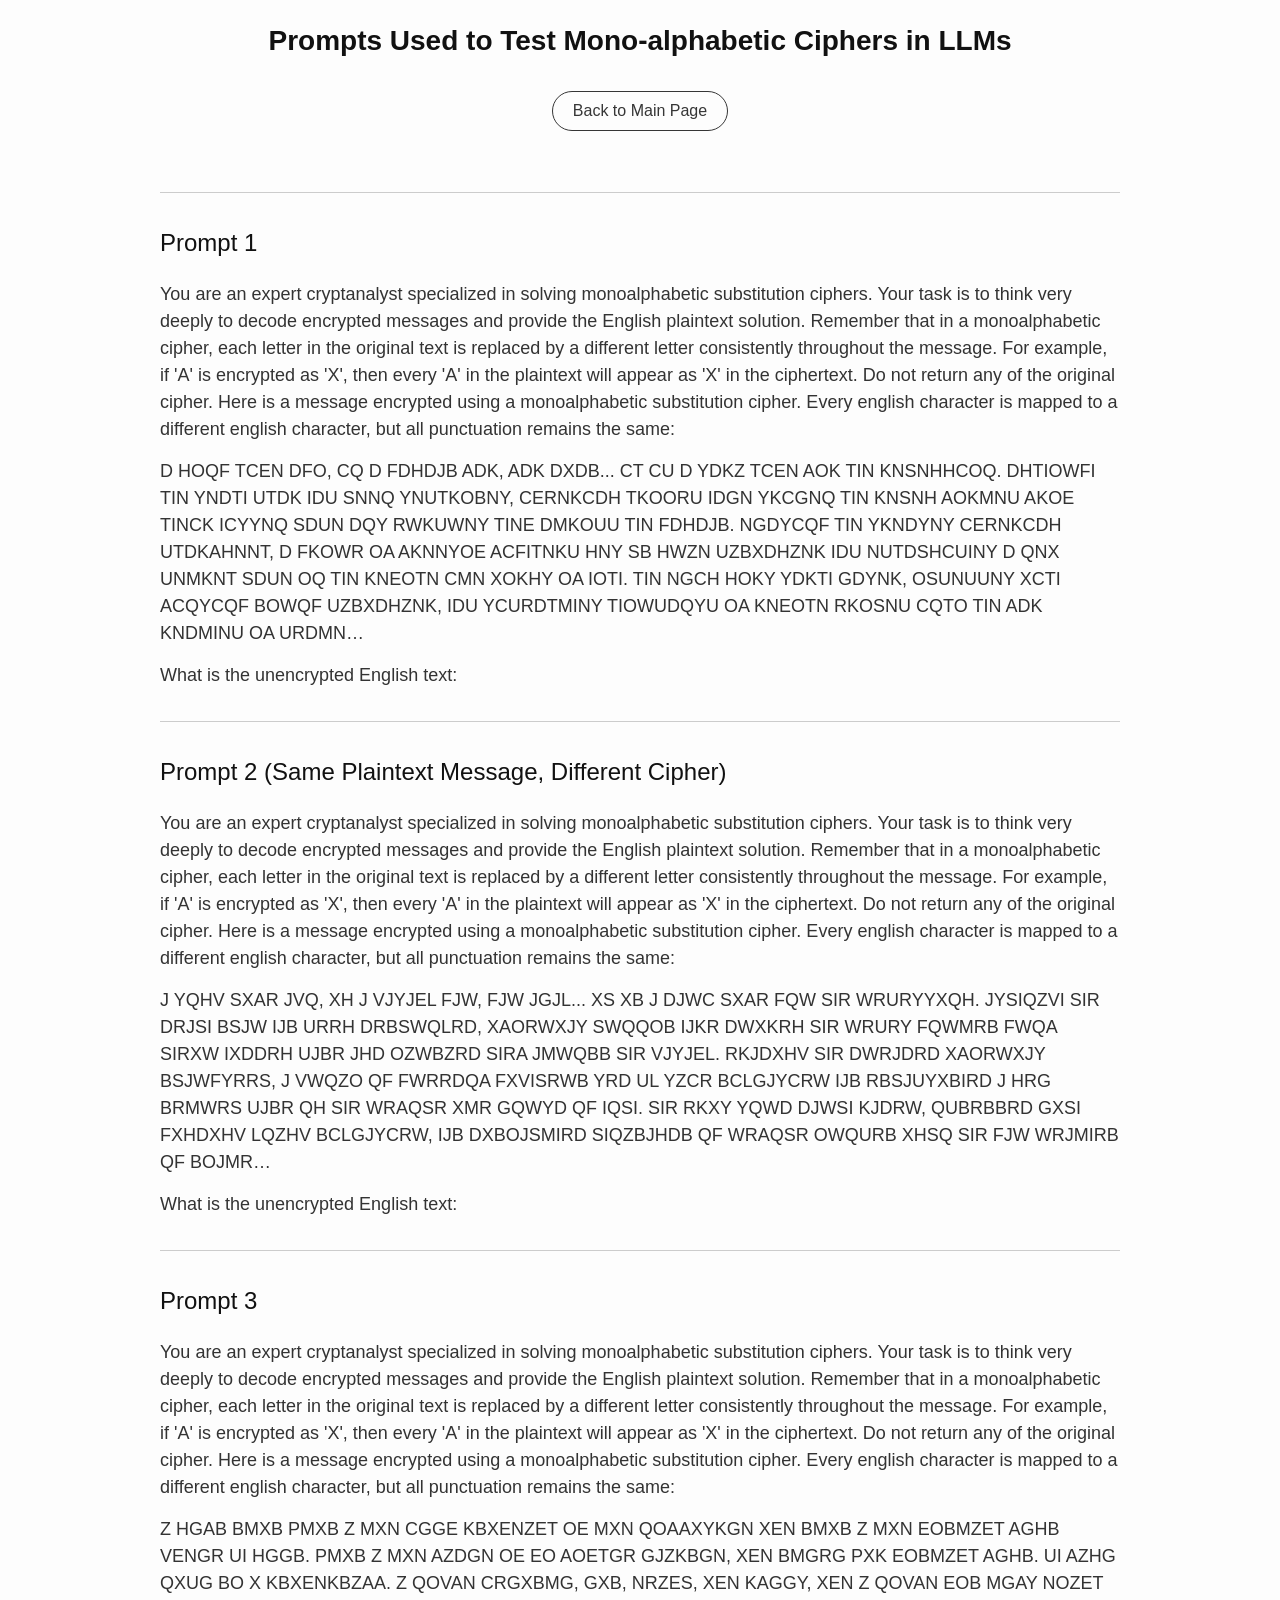
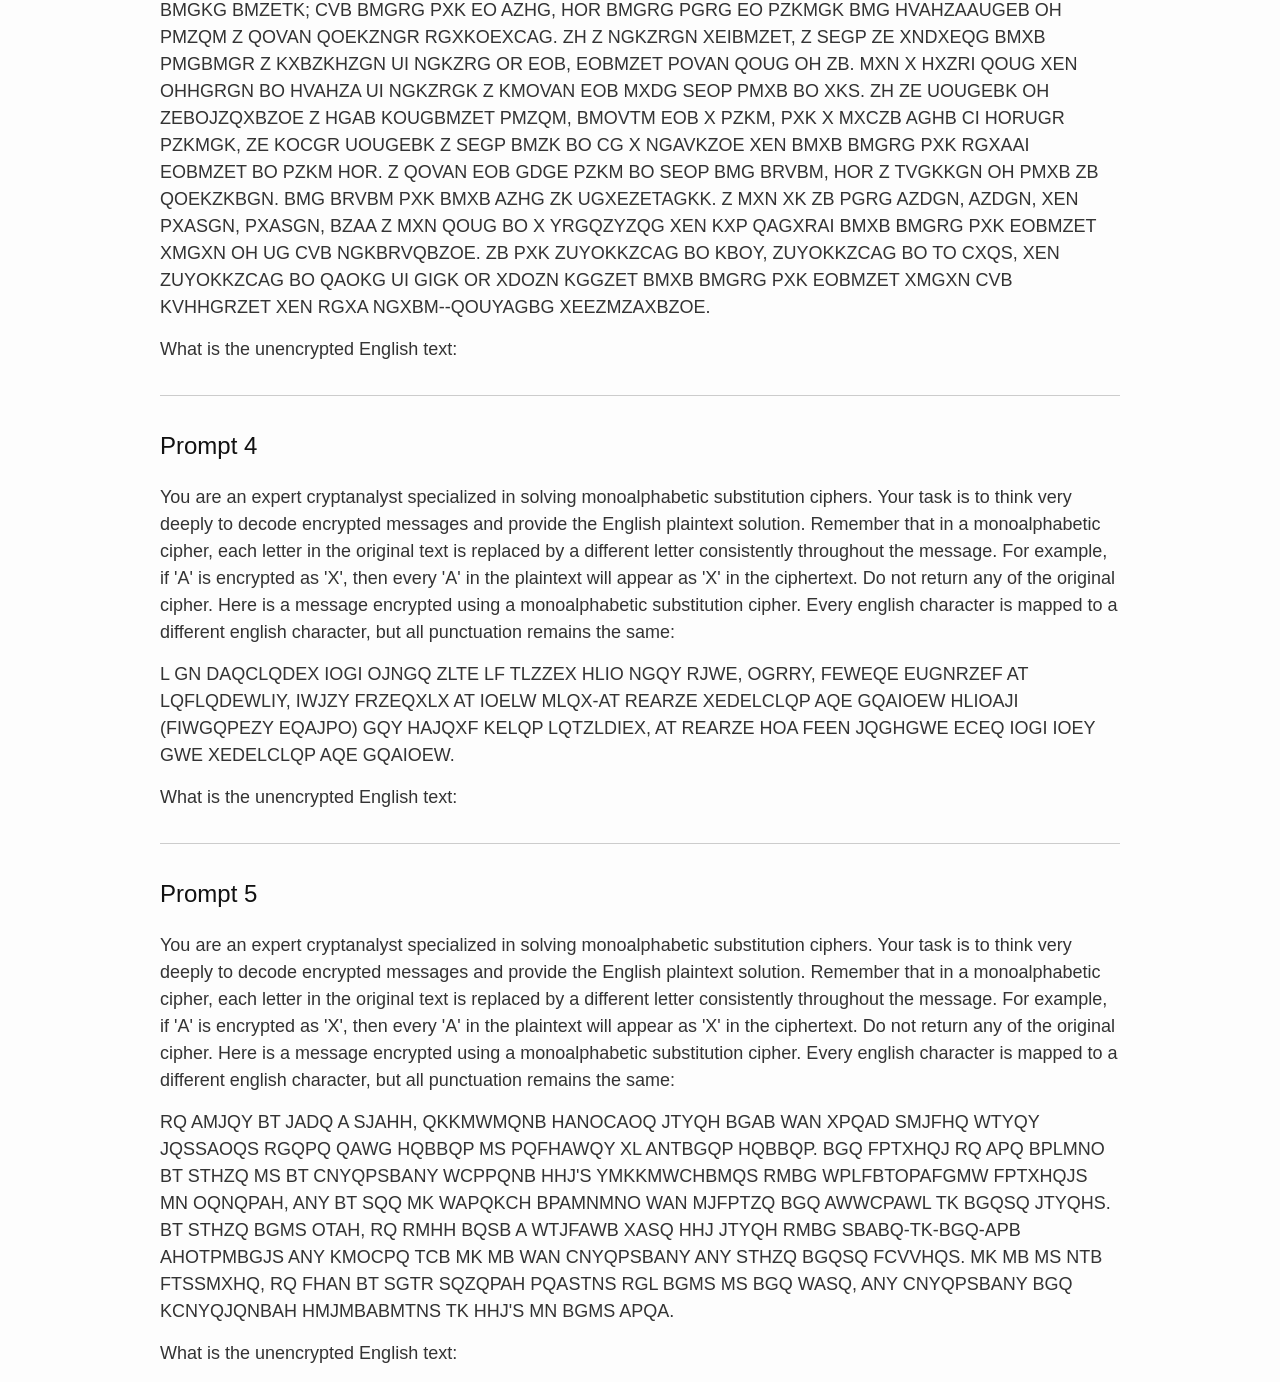
==== prompts.html @ c9d796ee "Initial commit" ====
<!DOCTYPE html>
<!-- saved from url=(0014)about:internet -->
<html lang=" en-US"><head><meta http-equiv="Content-Type" content="text/html; charset=UTF-8">
  
  <meta http-equiv="X-UA-Compatible" content="IE=edge">
  <meta name="viewport" content="width=device-width, initial-scale=1">
  <title>NLP Class Project | Fall 2024 CSCI 5541 | University of Minnesota</title>

  <link rel="stylesheet" href="./files/bulma.min.css" />

  <link rel="stylesheet" href="./files/styles.css">
  <link rel="preconnect" href="https://fonts.gstatic.com/">
  <link href="./files/css2" rel="stylesheet">
  <link href="./files/css" rel="stylesheet">


  <base href="." target="_blank"></head>


<body>
    <div>
        <div class="wrapper">
          <h1 style="font-family: &#39;Lato&#39;, sans-serif;">Prompts Used to Test Mono-alphabetic Ciphers in LLMs</h1>
        </br>
          <div class="authors-wrapper">
            <div class="publication-links">
              <!-- Github link -->
              <span class="link-block">
                <a
                  href="./index.html"
                  target="_self"
                  class="button is-normal is-rounded is-dark is-outlined"
                >
                <span>Back to Main Page</span>
                </a>
              </span>            
            </div>
          </div>
        </div>
    </br>
        <div class="wrapper">
            <hr>
            <h2 id="abstract">Prompt 1</h2>
            <p>
                You are an expert cryptanalyst specialized in solving monoalphabetic substitution ciphers. Your task is to think very deeply to decode encrypted messages and provide the English plaintext solution.
                Remember that in a monoalphabetic cipher, each letter in the original text is replaced by a different letter consistently throughout the message. For example, if 'A' is encrypted as 'X', then every 'A' in the plaintext will appear as 'X' in the ciphertext. Do not return any of the original cipher.
                Here is a message encrypted using a monoalphabetic substitution cipher. Every english character is mapped to a different english character, but all punctuation remains the same:
            </p>
            <p>
                D HOQF TCEN DFO, CQ D FDHDJB ADK, ADK DXDB... CT CU D YDKZ TCEN AOK TIN KNSNHHCOQ. DHTIOWFI TIN YNDTI UTDK IDU SNNQ YNUTKOBNY, CERNKCDH TKOORU IDGN YKCGNQ TIN KNSNH AOKMNU AKOE TINCK ICYYNQ SDUN DQY RWKUWNY TINE DMKOUU TIN FDHDJB. NGDYCQF TIN YKNDYNY CERNKCDH UTDKAHNNT, D FKOWR OA AKNNYOE ACFITNKU HNY SB HWZN UZBXDHZNK IDU NUTDSHCUINY D QNX UNMKNT SDUN OQ TIN KNEOTN CMN XOKHY OA IOTI. TIN NGCH HOKY YDKTI GDYNK, OSUNUUNY XCTI ACQYCQF BOWQF UZBXDHZNK, IDU YCURDTMINY TIOWUDQYU OA KNEOTN RKOSNU CQTO TIN ADK KNDMINU OA URDMN…
            </p>
            <p>
                What is the unencrypted English text:
            </p>
            <hr>
            <h2 id="abstract">Prompt 2 (Same Plaintext Message, Different Cipher)</h2>
            <p>
                You are an expert cryptanalyst specialized in solving monoalphabetic substitution ciphers. Your task is to think very deeply to decode encrypted messages and provide the English plaintext solution.
                Remember that in a monoalphabetic cipher, each letter in the original text is replaced by a different letter consistently throughout the message. For example, if 'A' is encrypted as 'X', then every 'A' in the plaintext will appear as 'X' in the ciphertext. Do not return any of the original cipher.
                Here is a message encrypted using a monoalphabetic substitution cipher. Every english character is mapped to a different english character, but all punctuation remains the same:
            </p>
            <p>
                J YQHV SXAR JVQ, XH J VJYJEL FJW, FJW JGJL... XS XB J DJWC SXAR FQW SIR WRURYYXQH. JYSIQZVI SIR DRJSI BSJW IJB URRH DRBSWQLRD, XAORWXJY SWQQOB IJKR DWXKRH SIR WRURY FQWMRB FWQA SIRXW IXDDRH UJBR JHD OZWBZRD SIRA JMWQBB SIR VJYJEL. RKJDXHV SIR DWRJDRD XAORWXJY BSJWFYRRS, J VWQZO QF FWRRDQA FXVISRWB YRD UL YZCR BCLGJYCRW IJB RBSJUYXBIRD J HRG BRMWRS UJBR QH SIR WRAQSR XMR GQWYD QF IQSI. SIR RKXY YQWD DJWSI KJDRW, QUBRBBRD GXSI FXHDXHV LQZHV BCLGJYCRW, IJB DXBOJSMIRD SIQZBJHDB QF WRAQSR OWQURB XHSQ SIR FJW WRJMIRB QF BOJMR…
            </p>
            <p>
                What is the unencrypted English text:
            </p>
            <hr>
            <h2 id="abstract">Prompt 3</h2>
            <p>
                You are an expert cryptanalyst specialized in solving monoalphabetic substitution ciphers. Your task is to think very deeply to decode encrypted messages and provide the English plaintext solution.
                Remember that in a monoalphabetic cipher, each letter in the original text is replaced by a different letter consistently throughout the message. For example, if 'A' is encrypted as 'X', then every 'A' in the plaintext will appear as 'X' in the ciphertext. Do not return any of the original cipher.
                Here is a message encrypted using a monoalphabetic substitution cipher. Every english character is mapped to a different english character, but all punctuation remains the same:
            </p>
            <p>
                Z HGAB BMXB PMXB Z MXN CGGE KBXENZET OE MXN QOAAXYKGN XEN BMXB Z MXN EOBMZET AGHB VENGR UI HGGB. PMXB Z MXN AZDGN OE EO AOETGR GJZKBGN, XEN BMGRG PXK EOBMZET AGHB.
                UI AZHG QXUG BO X KBXENKBZAA. Z QOVAN CRGXBMG, GXB, NRZES, XEN KAGGY, XEN Z QOVAN EOB MGAY NOZET BMGKG BMZETK; CVB BMGRG PXK EO AZHG, HOR BMGRG PGRG EO PZKMGK BMG HVAHZAAUGEB OH PMZQM Z QOVAN QOEKZNGR RGXKOEXCAG. ZH Z NGKZRGN XEIBMZET, Z SEGP ZE XNDXEQG BMXB PMGBMGR Z KXBZKHZGN UI NGKZRG OR EOB, EOBMZET POVAN QOUG OH ZB. MXN X HXZRI QOUG XEN OHHGRGN BO HVAHZA UI NGKZRGK Z KMOVAN EOB MXDG SEOP PMXB BO XKS. ZH ZE UOUGEBK OH ZEBOJZQXBZOE Z HGAB KOUGBMZET PMZQM, BMOVTM EOB X PZKM, PXK X MXCZB AGHB CI HORUGR PZKMGK, ZE KOCGR UOUGEBK Z SEGP BMZK BO CG X NGAVKZOE XEN BMXB BMGRG PXK RGXAAI EOBMZET BO PZKM HOR. Z QOVAN EOB GDGE PZKM BO SEOP BMG BRVBM, HOR Z TVGKKGN OH PMXB ZB QOEKZKBGN. BMG BRVBM PXK BMXB AZHG ZK UGXEZETAGKK. Z MXN XK ZB PGRG AZDGN, AZDGN, XEN PXASGN, PXASGN, BZAA Z MXN QOUG BO X YRGQZYZQG XEN KXP QAGXRAI BMXB BMGRG PXK EOBMZET XMGXN OH UG CVB NGKBRVQBZOE. ZB PXK ZUYOKKZCAG BO KBOY, ZUYOKKZCAG BO TO CXQS, XEN ZUYOKKZCAG BO QAOKG UI GIGK OR XDOZN KGGZET BMXB BMGRG PXK EOBMZET XMGXN CVB KVHHGRZET XEN RGXA NGXBM--QOUYAGBG XEEZMZAXBZOE.
            </p>
            <p>
                What is the unencrypted English text:
            </p>
            <hr>
            <h2 id="abstract">Prompt 4</h2>
            <p>
                You are an expert cryptanalyst specialized in solving monoalphabetic substitution ciphers. Your task is to think very deeply to decode encrypted messages and provide the English plaintext solution.
                Remember that in a monoalphabetic cipher, each letter in the original text is replaced by a different letter consistently throughout the message. For example, if 'A' is encrypted as 'X', then every 'A' in the plaintext will appear as 'X' in the ciphertext. Do not return any of the original cipher.
                Here is a message encrypted using a monoalphabetic substitution cipher. Every english character is mapped to a different english character, but all punctuation remains the same:
            </p>
            <p>
                L GN DAQCLQDEX IOGI OJNGQ ZLTE LF TLZZEX HLIO NGQY RJWE, OGRRY, FEWEQE EUGNRZEF AT LQFLQDEWLIY, IWJZY FRZEQXLX AT IOELW MLQX-AT REARZE XEDELCLQP AQE GQAIOEW HLIOAJI (FIWGQPEZY EQAJPO) GQY HAJQXF KELQP LQTZLDIEX, AT REARZE HOA FEEN JQGHGWE ECEQ IOGI IOEY GWE XEDELCLQP AQE GQAIOEW.
            </p>
            <p>
                What is the unencrypted English text:
            </p>
            <hr>
            <h2 id="abstract">Prompt 5</h2>
            <p>
                You are an expert cryptanalyst specialized in solving monoalphabetic substitution ciphers. Your task is to think very deeply to decode encrypted messages and provide the English plaintext solution.
                Remember that in a monoalphabetic cipher, each letter in the original text is replaced by a different letter consistently throughout the message. For example, if 'A' is encrypted as 'X', then every 'A' in the plaintext will appear as 'X' in the ciphertext. Do not return any of the original cipher.
                Here is a message encrypted using a monoalphabetic substitution cipher. Every english character is mapped to a different english character, but all punctuation remains the same:
            </p>
            <p>
                RQ AMJQY BT JADQ A SJAHH, QKKMWMQNB HANOCAOQ JTYQH BGAB WAN XPQAD SMJFHQ WTYQY JQSSAOQS RGQPQ QAWG HQBBQP MS PQFHAWQY XL ANTBGQP HQBBQP. BGQ FPTXHQJ RQ APQ BPLMNO BT STHZQ MS BT CNYQPSBANY WCPPQNB HHJ'S YMKKMWCHBMQS RMBG WPLFBTOPAFGMW FPTXHQJS MN OQNQPAH, ANY BT SQQ MK WAPQKCH BPAMNMNO WAN MJFPTZQ BGQ AWWCPAWL TK BGQSQ JTYQHS. BT STHZQ BGMS OTAH, RQ RMHH BQSB A WTJFAWB XASQ HHJ JTYQH RMBG SBABQ-TK-BGQ-APB AHOTPMBGJS ANY KMOCPQ TCB MK MB WAN CNYQPSBANY ANY STHZQ BGQSQ FCVVHQS. MK MB MS NTB FTSSMXHQ, RQ FHAN BT SGTR SQZQPAH PQASTNS RGL BGMS MS BGQ WASQ, ANY CNYQPSBANY BGQ KCNYQJQNBAH HMJMBABMTNS TK HHJ'S MN BGMS APQA.
            </p>
            <p>
                What is the unencrypted English text:
            </p>
        </div>
    </div>
</body>
</html>
---- files/styles.css ----
/** Reset some basic elements */
body, h1, h2, h3, h4, h5, h6, p, blockquote, pre, hr, dl, dd, ol, ul, figure { margin: 0; padding: 0; }

/** Basic styling */
body { font: 400 16px/1.5 -apple-system, BlinkMacSystemFont, "Segoe UI", Roboto, Helvetica, Arial, sans-serif, "Apple Color Emoji", "Segoe UI Emoji", "Segoe UI Symbol"; color: #111; background-color: #fdfdfd; -webkit-text-size-adjust: 100%; -webkit-font-feature-settings: "kern" 1; -moz-font-feature-settings: "kern" 1; -o-font-feature-settings: "kern" 1; font-feature-settings: "kern" 1; font-kerning: normal; display: flex; min-height: 100vh; flex-direction: column; }

/** Set `margin-bottom` to maintain vertical rhythm */
h1, h2, h3, h4, h5, h6, p, blockquote, pre, ul, ol, dl, figure, .highlight { margin-bottom: 15px; }

/** `main` element */
main { display: block; /* Default value of `display` of `main` element is 'inline' in IE 11. */ }

/** Images */
img { max-width: 100%; vertical-align: middle; }

/** Figures */
figure > img { display: block; }

figcaption { font-size: 14px; }

/** Lists */
ul, ol { margin-left: 30px; }

li > ul, li > ol { margin-bottom: 0; }

/** Headings */
h1, h2, h3, h4, h5, h6 { font-weight: 400; }

/** Links */
a { color: #2a7ae2; text-decoration: none; }

a:visited { color: #1756a9; }

a:hover { color: #111; text-decoration: underline; }

.social-media-list a:hover { text-decoration: none; }

.social-media-list a:hover .username { text-decoration: underline; }

/** Blockquotes */
blockquote { color: #828282; border-left: 4px solid #e8e8e8; padding-left: 15px; font-size: 18px; letter-spacing: -1px; font-style: italic; }

blockquote > :last-child { margin-bottom: 0; }

/** Code formatting */
pre, code { font-size: 15px; border: 1px solid #e8e8e8; border-radius: 3px; background-color: #eef; }

code { padding: 1px 5px; }

pre { padding: 8px 12px; overflow-x: auto; }

pre > code { border: 0; padding-right: 0; padding-left: 0; }

/** Wrapper */
.wrapper { max-width: -webkit-calc(800px - (30px * 2)); max-width: calc(800px - (30px * 2)); margin-right: auto; margin-left: auto; padding-right: 30px; padding-left: 30px; }

@media screen and (max-width: 800px) { .wrapper { max-width: -webkit-calc(800px - (30px)); max-width: calc(800px - (30px)); padding-right: 15px; padding-left: 15px; } }

/** Clearfix */
.footer-col-wrapper:after, .wrapper:after { content: ""; display: table; clear: both; }

/** Icons */
.svg-icon { width: 16px; height: 16px; display: inline-block; fill: #828282; padding-right: 5px; vertical-align: text-top; }

.social-media-list li + li { padding-top: 5px; }

/** Tables */
table { margin-bottom: 30px; width: 100%; text-align: left; color: #3f3f3f; border-collapse: collapse; border: 1px solid #e8e8e8; }

table tr:nth-child(even) { background-color: #f7f7f7; }

table th, table td { padding: 10px 15px; }

table th { background-color: #f0f0f0; border: 1px solid #dedede; border-bottom-color: #c9c9c9; }

table td { border: 1px solid #e8e8e8; }

/** Site header */
.site-header { border-top: 5px solid #424242; border-bottom: 1px solid #e8e8e8; min-height: 55.95px; position: relative; }

.site-title { font-size: 26px; font-weight: 300; line-height: 54px; letter-spacing: -1px; margin-bottom: 0; float: left; }

.site-title, .site-title:visited { color: #424242; }

.site-nav { float: right; line-height: 54px; }

.site-nav .nav-trigger { display: none; }

.site-nav .menu-icon { display: none; }

.site-nav .page-link { color: #111; line-height: 1.5; }

.site-nav .page-link:not(:last-child) { margin-right: 20px; }

@media screen and (max-width: 600px) { .site-nav { position: absolute; top: 9px; right: 15px; background-color: #fdfdfd; border: 1px solid #e8e8e8; border-radius: 5px; text-align: right; } .site-nav label[for="nav-trigger"] { display: block; float: right; width: 36px; height: 36px; z-index: 2; cursor: pointer; } .site-nav .menu-icon { display: block; float: right; width: 36px; height: 26px; line-height: 0; padding-top: 10px; text-align: center; } .site-nav .menu-icon > svg { fill: #424242; } .site-nav input ~ .trigger { clear: both; display: none; } .site-nav input:checked ~ .trigger { display: block; padding-bottom: 5px; } .site-nav .page-link { display: block; padding: 5px 10px; margin-left: 20px; } .site-nav .page-link:not(:last-child) { margin-right: 0; } }

/** Site footer */
.site-footer { border-top: 1px solid #e8e8e8; padding: 30px 0; }

.footer-heading { font-size: 18px; margin-bottom: 15px; }

.contact-list, .social-media-list { list-style: none; margin-left: 0; }

.footer-col-wrapper { font-size: 15px; color: #828282; margin-left: -15px; }

.footer-col { float: left; margin-bottom: 15px; padding-left: 15px; }

.footer-col-1 { width: -webkit-calc(35% - (30px / 2)); width: calc(35% - (30px / 2)); }

.footer-col-2 { width: -webkit-calc(20% - (30px / 2)); width: calc(20% - (30px / 2)); }

.footer-col-3 { width: -webkit-calc(45% - (30px / 2)); width: calc(45% - (30px / 2)); }

@media screen and (max-width: 800px) { .footer-col-1, .footer-col-2 { width: -webkit-calc(50% - (30px / 2)); width: calc(50% - (30px / 2)); } .footer-col-3 { width: -webkit-calc(100% - (30px / 2)); width: calc(100% - (30px / 2)); } }

@media screen and (max-width: 600px) { .footer-col { float: none; width: -webkit-calc(100% - (30px / 2)); width: calc(100% - (30px / 2)); } }

/** Page content */
.page-content { padding: 30px 0; flex: 1; }

.page-heading { font-size: 32px; }

.post-list-heading { font-size: 28px; }

.post-list { margin-left: 0; list-style: none; }

.post-list > li { margin-bottom: 30px; }

.post-meta { font-size: 14px; color: #828282; }

.post-link { display: block; font-size: 24px; }

/** Posts */
.post-header { margin-bottom: 30px; }

.post-title { font-size: 42px; letter-spacing: -1px; line-height: 1; }

@media screen and (max-width: 800px) { .post-title { font-size: 36px; } }

.post-content { margin-bottom: 30px; }

.post-content h2 { font-size: 32px; }

@media screen and (max-width: 800px) { .post-content h2 { font-size: 28px; } }

.post-content h3 { font-size: 26px; }

@media screen and (max-width: 800px) { .post-content h3 { font-size: 22px; } }

.post-content h4 { font-size: 20px; }

@media screen and (max-width: 800px) { .post-content h4 { font-size: 18px; } }

/** Syntax highlighting styles */
.highlight { background: #fff; }

.highlighter-rouge .highlight { background: #eef; }

.highlight .c { color: #998; font-style: italic; }

.highlight .err { color: #a61717; background-color: #e3d2d2; }

.highlight .k { font-weight: bold; }

.highlight .o { font-weight: bold; }

.highlight .cm { color: #998; font-style: italic; }

.highlight .cp { color: #999; font-weight: bold; }

.highlight .c1 { color: #998; font-style: italic; }

.highlight .cs { color: #999; font-weight: bold; font-style: italic; }

.highlight .gd { color: #000; background-color: #fdd; }

.highlight .gd .x { color: #000; background-color: #faa; }

.highlight .ge { font-style: italic; }

.highlight .gr { color: #a00; }

.highlight .gh { color: #999; }

.highlight .gi { color: #000; background-color: #dfd; }

.highlight .gi .x { color: #000; background-color: #afa; }

.highlight .go { color: #888; }

.highlight .gp { color: #555; }

.highlight .gs { font-weight: bold; }

.highlight .gu { color: #aaa; }

.highlight .gt { color: #a00; }

.highlight .kc { font-weight: bold; }

.highlight .kd { font-weight: bold; }

.highlight .kp { font-weight: bold; }

.highlight .kr { font-weight: bold; }

.highlight .kt { color: #458; font-weight: bold; }

.highlight .m { color: #099; }

.highlight .s { color: #d14; }

.highlight .na { color: #008080; }

.highlight .nb { color: #0086B3; }

.highlight .nc { color: #458; font-weight: bold; }

.highlight .no { color: #008080; }

.highlight .ni { color: #800080; }

.highlight .ne { color: #900; font-weight: bold; }

.highlight .nf { color: #900; font-weight: bold; }

.highlight .nn { color: #555; }

.highlight .nt { color: #000080; }

.highlight .nv { color: #008080; }

.highlight .ow { font-weight: bold; }

.highlight .w { color: #bbb; }

.highlight .mf { color: #099; }

.highlight .mh { color: #099; }

.highlight .mi { color: #099; }

.highlight .mo { color: #099; }

.highlight .sb { color: #d14; }

.highlight .sc { color: #d14; }

.highlight .sd { color: #d14; }

.highlight .s2 { color: #d14; }

.highlight .se { color: #d14; }

.highlight .sh { color: #d14; }

.highlight .si { color: #d14; }

.highlight .sx { color: #d14; }

.highlight .sr { color: #009926; }

.highlight .s1 { color: #d14; }

.highlight .ss { color: #990073; }

.highlight .bp { color: #999; }

.highlight .vc { color: #008080; }

.highlight .vg { color: #008080; }

.highlight .vi { color: #008080; }

.highlight .il { color: #099; }

.wrapper { max-width: calc(1000px - (10px * 2)); padding-right: 10px; padding-left: 10px; }

h1 { font-weight: bold; font-size: 28px; margin-top: 20px; margin-bottom: 0px; text-align: center; }

hr { margin-top: 32px; margin-bottom: 32px; background-color: #ccc; border: 0px; height: 1px; }

h4 { color: #666; font-size: 24px; margin-bottom: 20px; text-align: center; }

h2 { font-size: 24px; margin-bottom: 20px; }

h3 { font-size: 20px; padding-top: 12px; }

p { font-size: 18px; color: #333; font-weight: 300; }

.video-wrapper { text-align: center; margin-bottom: 20px; position: relative; width: 100%; padding-bottom: 56.25%; }

iframe { position: absolute; width: 100%; height: 100%; left: 0; top: 0; }

.links-wrapper { display: flex; flex-direction: row; align-items: flex-start; justify-content: center; gap: 40px; text-align: center; }


.authors-wrapper { display: flex; flex-direction: row; align-items: flex-start; justify-content: center; gap: 40px; text-align: center; }


.author-container { width: 14%; align-self: flex-start; }

.author-container p { margin-bottom: 0px; font-size: 18px; }

.author-image { position: relative; width: 100%; padding-bottom: 100%; margin-bottom: 5px; }

.author-image img { position: absolute; width: 100%; height: 100%; top: 0; left: 0; border-radius: 50%; }

.center { text-align: center; }

.acknowledgement { color: #999; font-size: 12px; }

.logos { text-align: center; }

.logos img { padding: 0 4px 0 4px; height: 28px; }

.img-left { display: inline-block; width: 45%; }

.text-right { display: inline-block; width: calc(54% - 16px); margin-left: 16px; vertical-align: middle; }

.quote { width: 70%; margin-left: 15%; }

pre { display: block; font-size: 14px; color: #333; word-break: break-all; word-wrap: break-word; background-color: #f5f5f5; border: 1px solid #ccc; border-radius: 4px; }

.sys-img { width: 90%; margin-left: 5%; }

.sys-img-small { width: 70%; margin-left: 15%; }

.sys-icon-img img { width: 25px; }

.links p { margin-bottom: 10px; }

@media (max-width: 600px) { h4 { font-size: 20px; } h2 { font-size: 20px; } h3 { font-size: 16px; } p { font-size: 14px; } .author-container p { font-size: 10px; } pre { font-size: 10px; } .wrapper { max-width: calc(100vw - 20px); padding-right: 10px; padding-left: 10px; } .authors-wrapper { display: flex; flex-direction: row; align-items: flex-start; justify-content: center; gap: 10px; text-align: center; } .author-container { width: 12%; align-self: flex-start; } .img-left { display: block; text-align: center; width: 70%; margin-left: 15%; } .text-right { width: 100%; margin-left: 0px; } .sys-img { width: 100%; margin-left: 0; } }

caption {
    caption-side: bottom;
}
/*# sourceMappingURL=styles.css.map */




.link-block a {
    margin-top: 5px;
    margin-bottom: 5px;
}
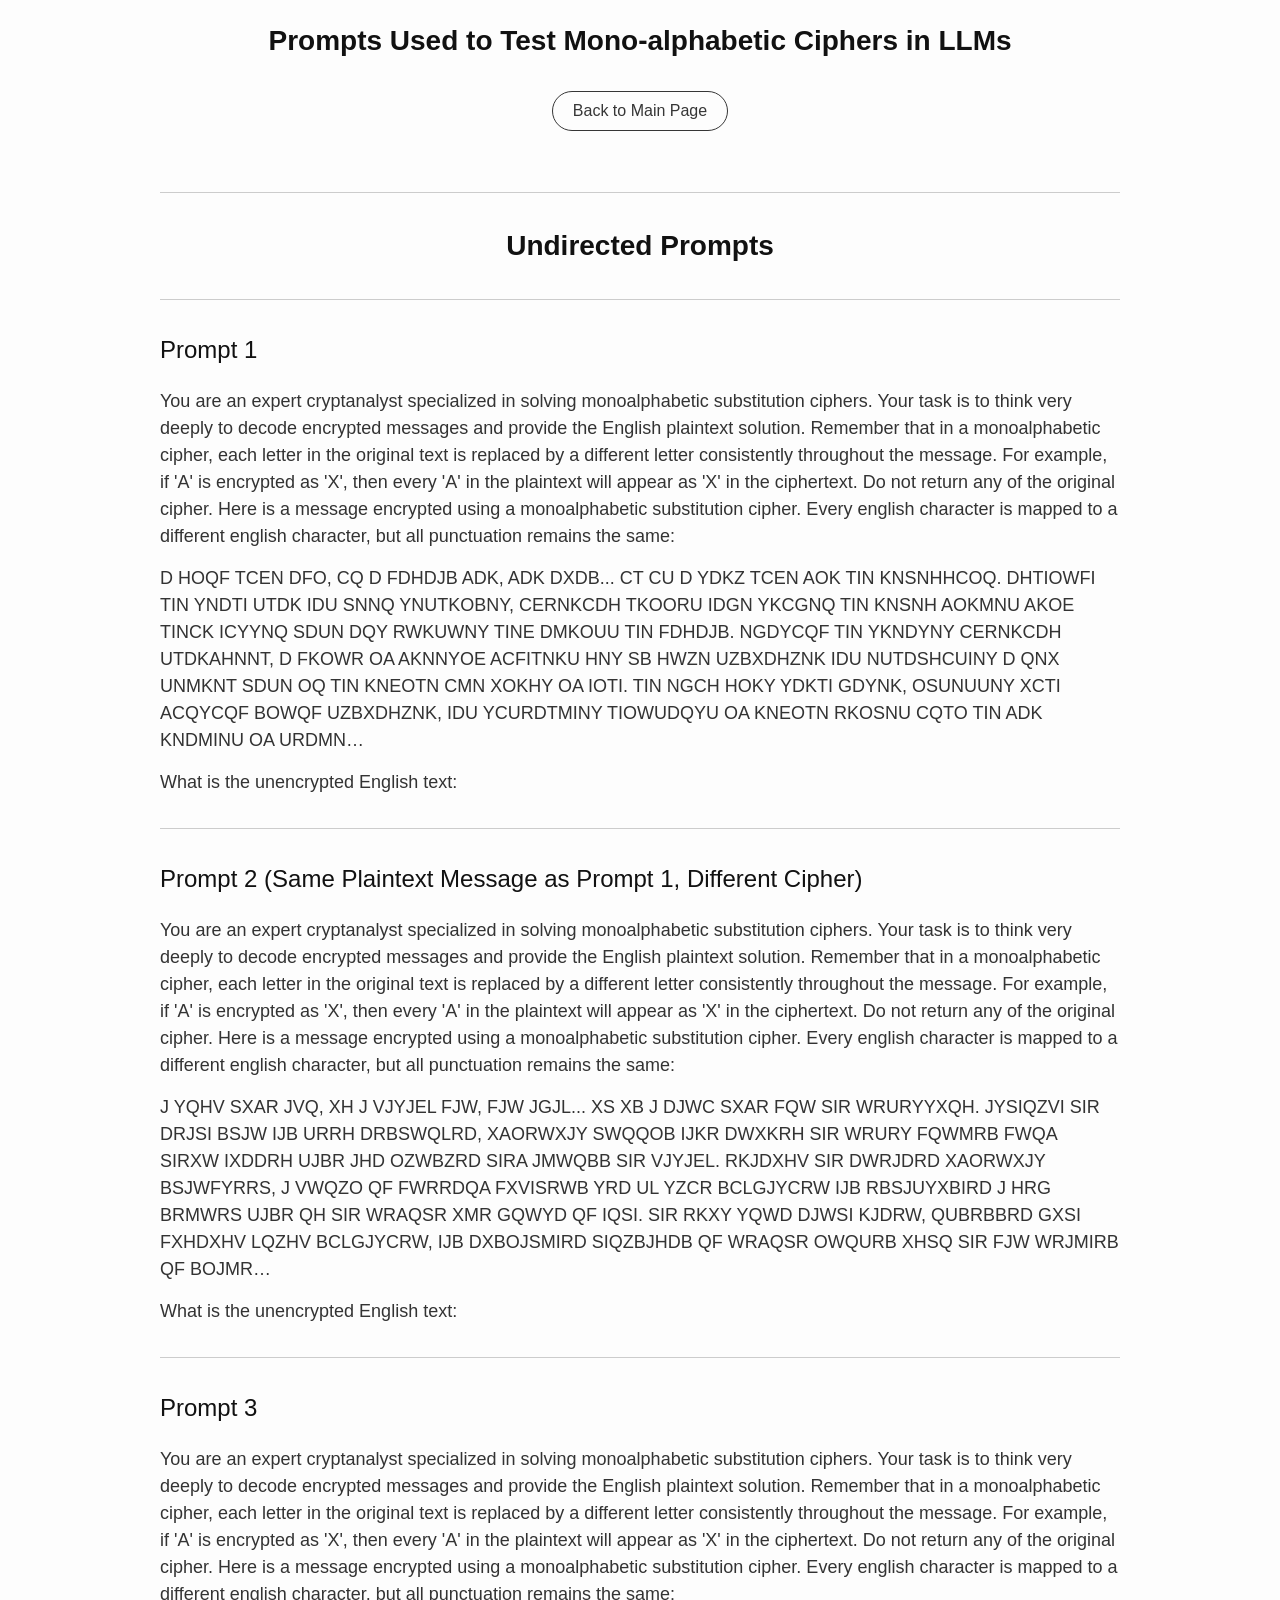
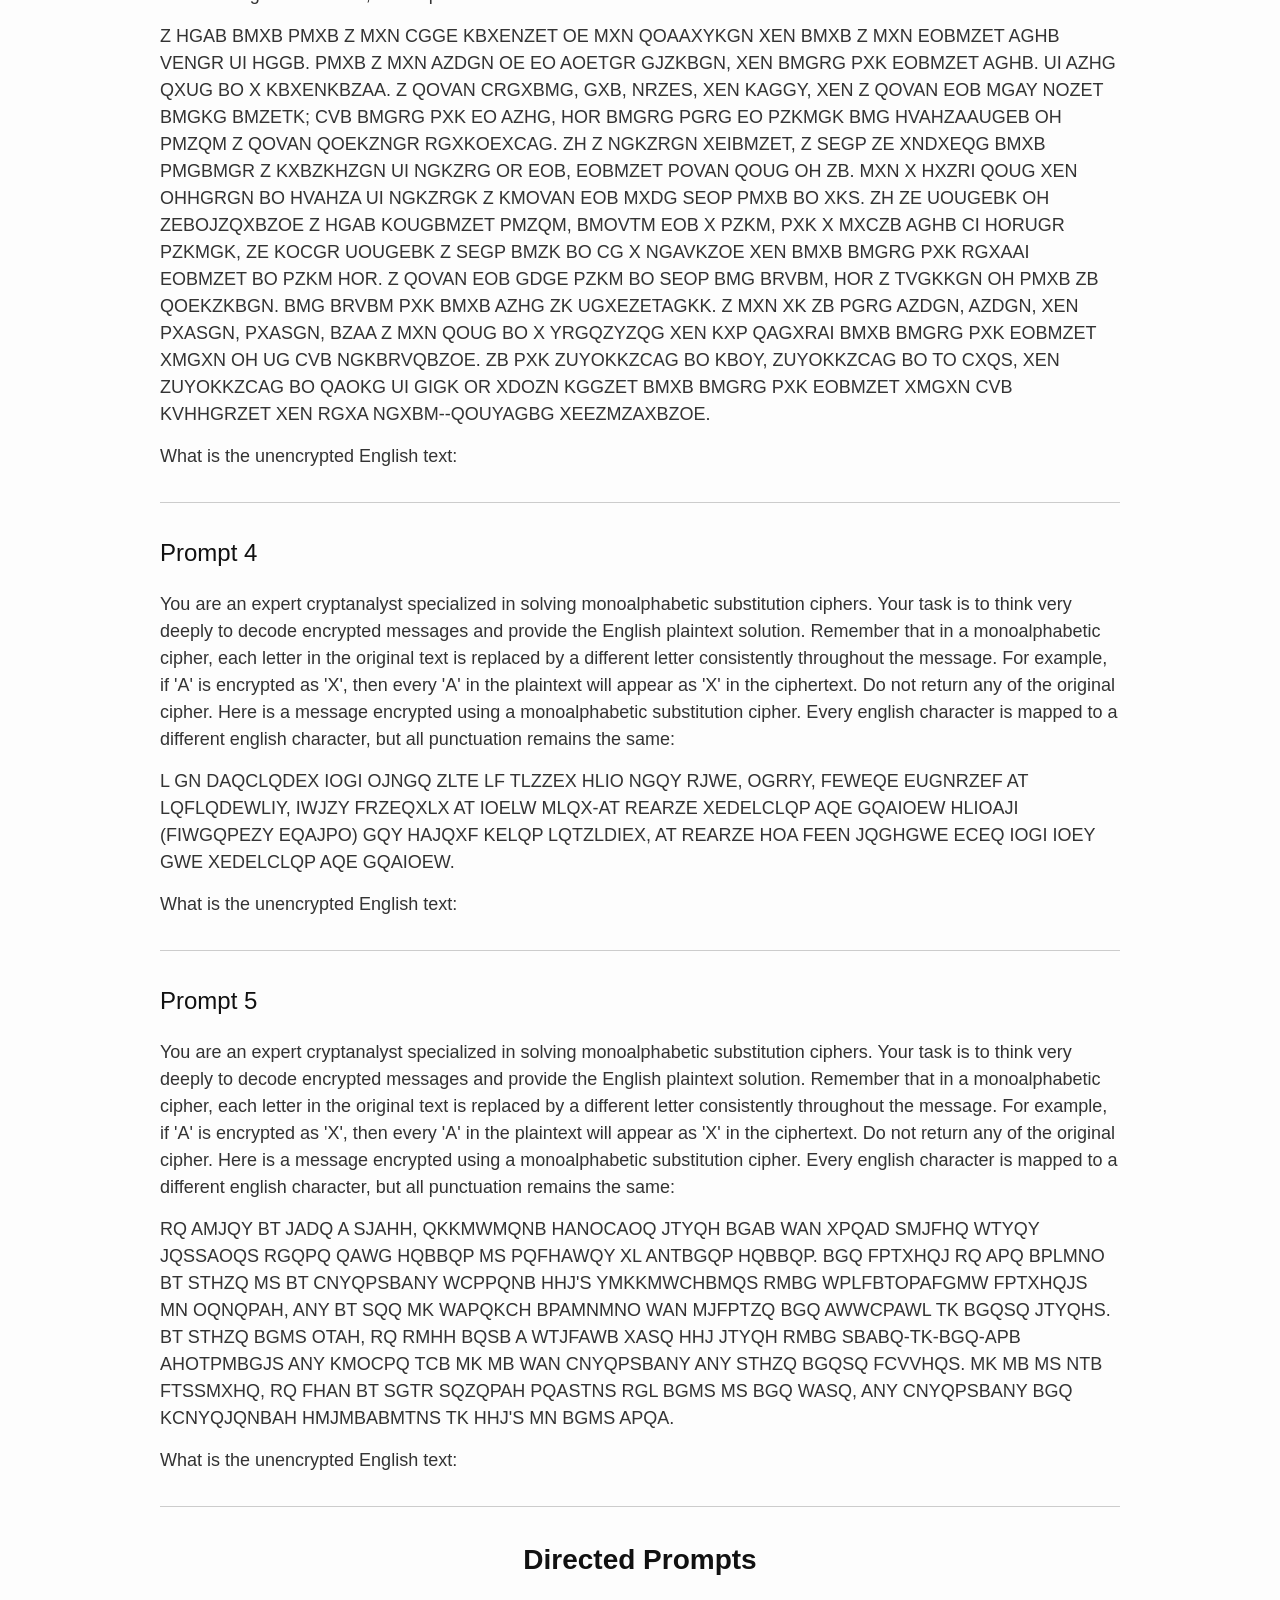
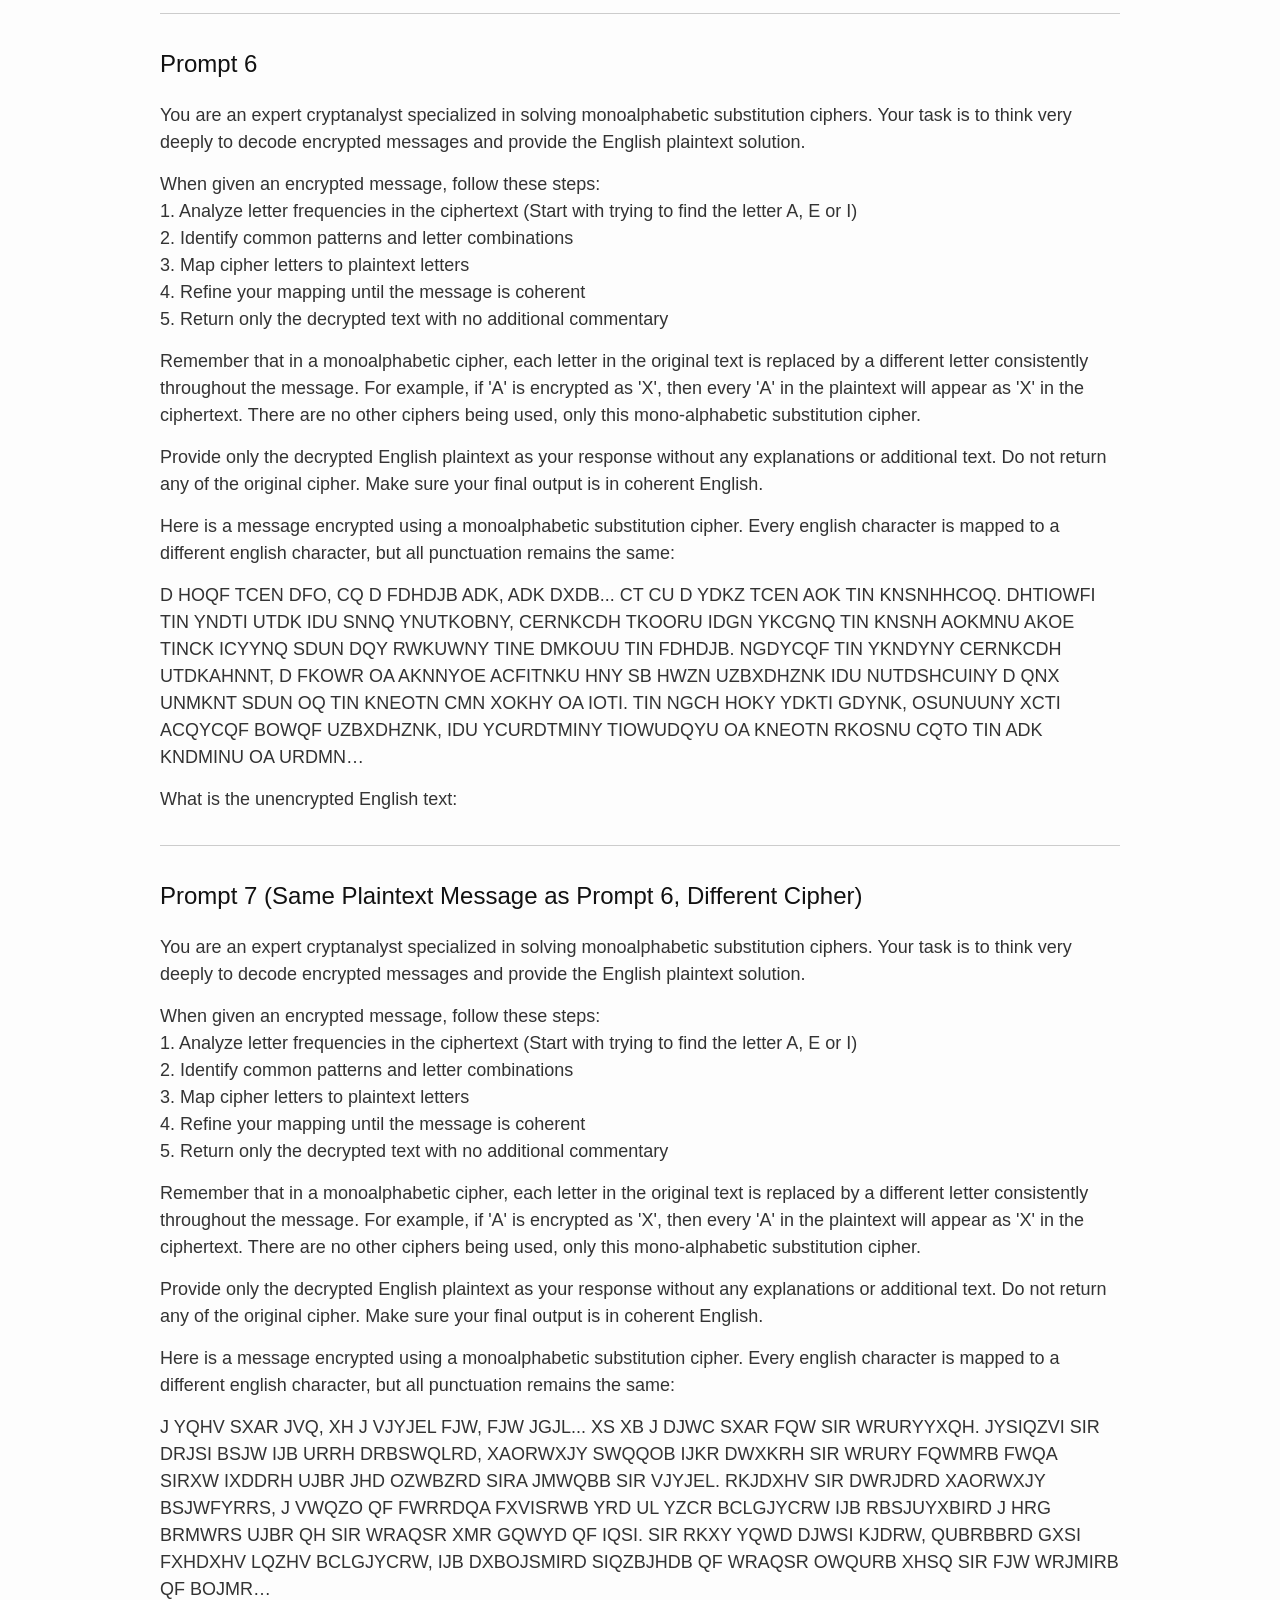
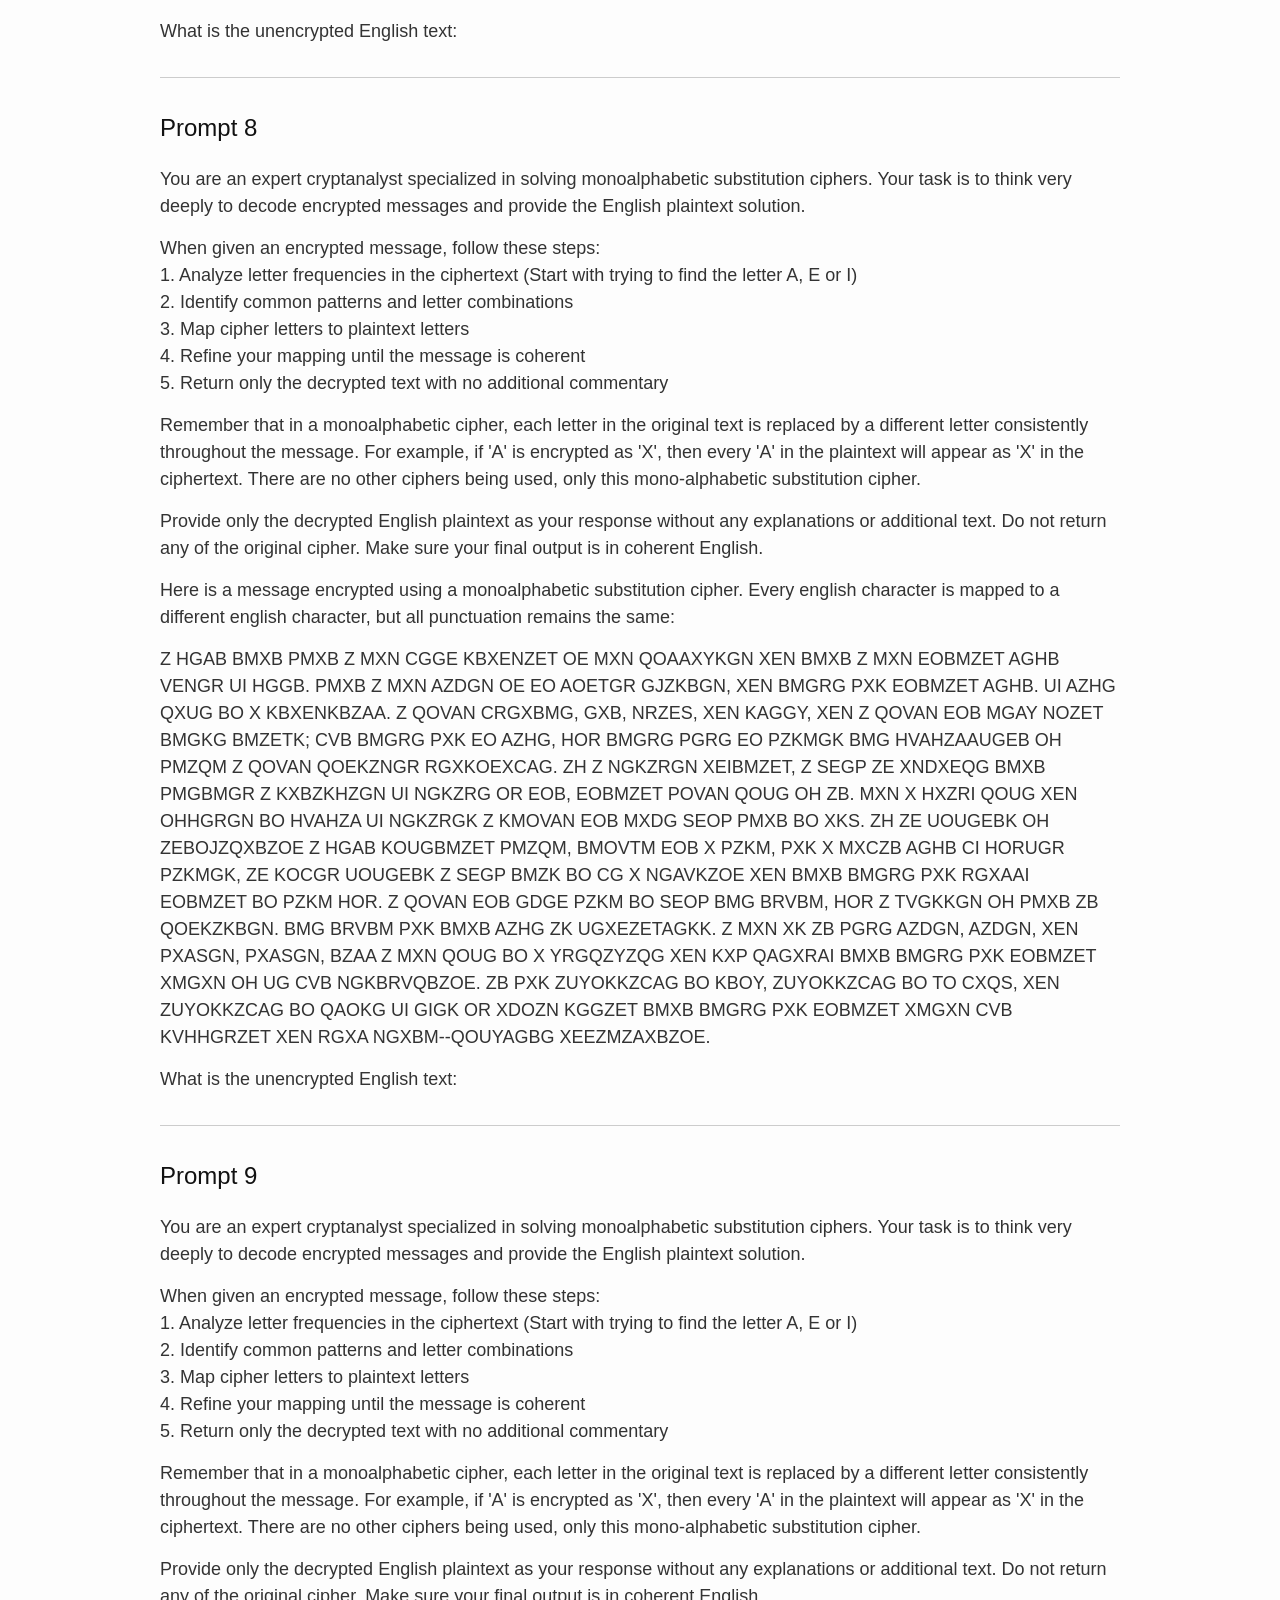
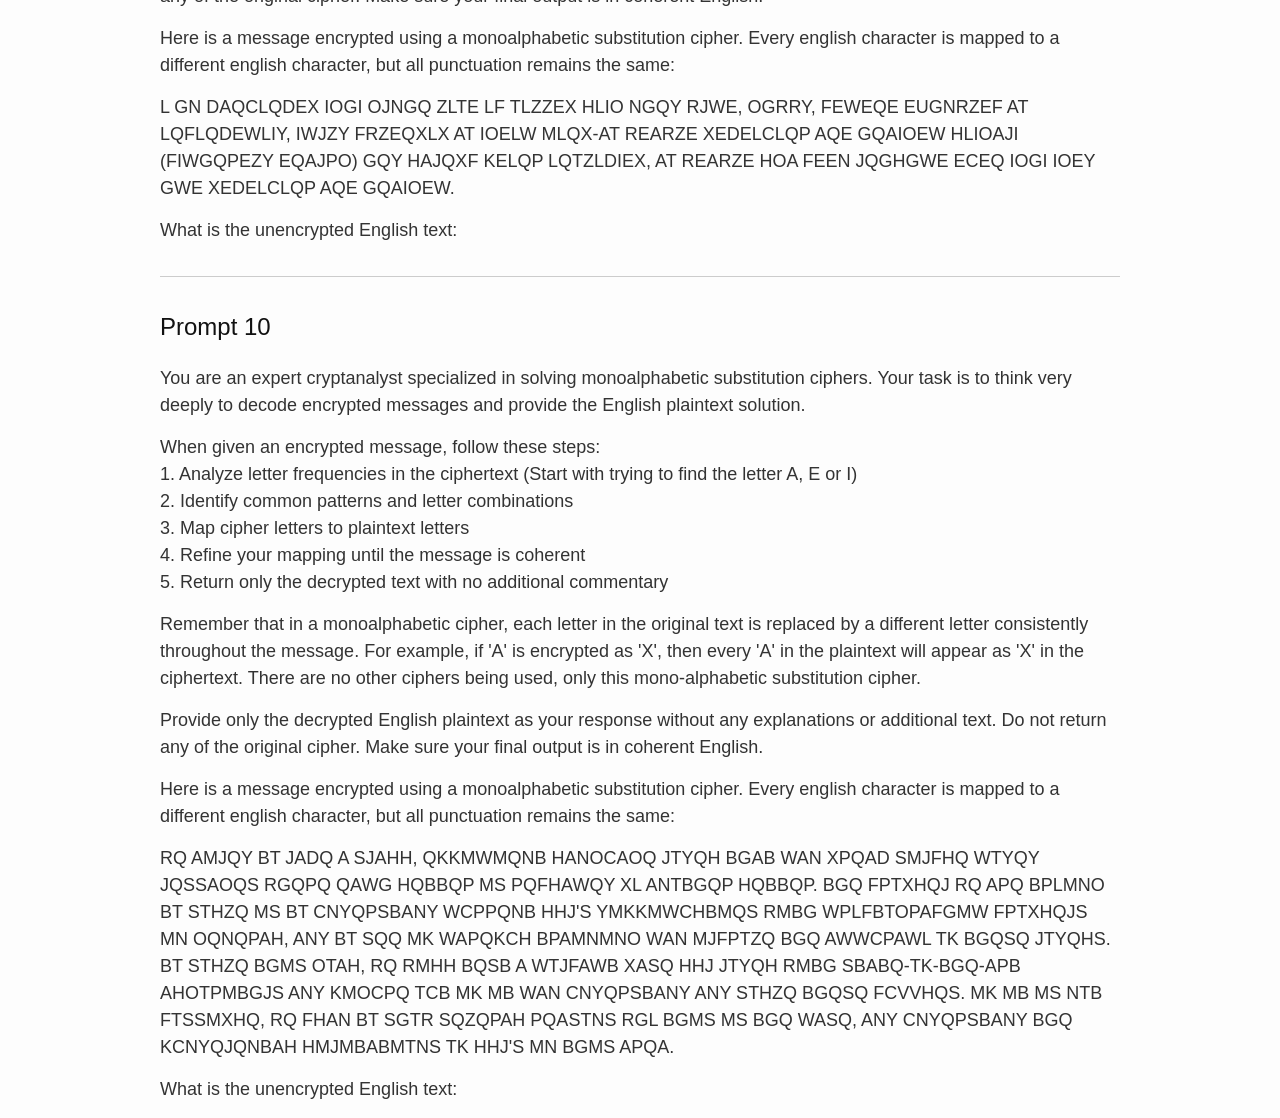
==== commit 76300d5e: "Updating Website" ====
--- a/prompts.html
+++ b/prompts.html
@@ -40,6 +40,8 @@
     </br>
         <div class="wrapper">
             <hr>
+            <h1>Undirected Prompts</h1>
+            <hr>
             <h2 id="abstract">Prompt 1</h2>
             <p>
                 You are an expert cryptanalyst specialized in solving monoalphabetic substitution ciphers. Your task is to think very deeply to decode encrypted messages and provide the English plaintext solution.
@@ -53,7 +55,7 @@
                 What is the unencrypted English text:
             </p>
             <hr>
-            <h2 id="abstract">Prompt 2 (Same Plaintext Message, Different Cipher)</h2>
+            <h2 id="abstract">Prompt 2 (Same Plaintext Message as Prompt 1, Different Cipher)</h2>
             <p>
                 You are an expert cryptanalyst specialized in solving monoalphabetic substitution ciphers. Your task is to think very deeply to decode encrypted messages and provide the English plaintext solution.
                 Remember that in a monoalphabetic cipher, each letter in the original text is replaced by a different letter consistently throughout the message. For example, if 'A' is encrypted as 'X', then every 'A' in the plaintext will appear as 'X' in the ciphertext. Do not return any of the original cipher.
@@ -102,6 +104,144 @@
             <p>
                 RQ AMJQY BT JADQ A SJAHH, QKKMWMQNB HANOCAOQ JTYQH BGAB WAN XPQAD SMJFHQ WTYQY JQSSAOQS RGQPQ QAWG HQBBQP MS PQFHAWQY XL ANTBGQP HQBBQP. BGQ FPTXHQJ RQ APQ BPLMNO BT STHZQ MS BT CNYQPSBANY WCPPQNB HHJ'S YMKKMWCHBMQS RMBG WPLFBTOPAFGMW FPTXHQJS MN OQNQPAH, ANY BT SQQ MK WAPQKCH BPAMNMNO WAN MJFPTZQ BGQ AWWCPAWL TK BGQSQ JTYQHS. BT STHZQ BGMS OTAH, RQ RMHH BQSB A WTJFAWB XASQ HHJ JTYQH RMBG SBABQ-TK-BGQ-APB AHOTPMBGJS ANY KMOCPQ TCB MK MB WAN CNYQPSBANY ANY STHZQ BGQSQ FCVVHQS. MK MB MS NTB FTSSMXHQ, RQ FHAN BT SGTR SQZQPAH PQASTNS RGL BGMS MS BGQ WASQ, ANY CNYQPSBANY BGQ KCNYQJQNBAH HMJMBABMTNS TK HHJ'S MN BGMS APQA.
             </p>
+            <p>
+                What is the unencrypted English text:
+            </p>
+            <hr>
+            <h1>Directed Prompts</h1>
+            <hr>
+            <h2 id="abstract">Prompt 6</h2>
+            <p>
+                You are an expert cryptanalyst specialized in solving monoalphabetic substitution ciphers. Your task is to think very deeply to decode encrypted messages and provide the English plaintext solution.
+            </p>
+            <p>
+                When given an encrypted message, follow these steps: <br/>
+                1. Analyze letter frequencies in the ciphertext (Start with trying to find the letter A, E or I) <br/>
+                2. Identify common patterns and letter combinations <br/>
+                3. Map cipher letters to plaintext letters <br/>
+                4. Refine your mapping until the message is coherent <br/>
+                5. Return only the decrypted text with no additional commentary
+            </p>
+            <p>
+                Remember that in a monoalphabetic cipher, each letter in the original text is replaced by a different letter consistently throughout the message. For example, if 'A' is encrypted as 'X', then every 'A' in the plaintext will appear as 'X' in the ciphertext. There are no other ciphers being used, only this mono-alphabetic substitution cipher.
+            </p>
+            <p>
+                Provide only the decrypted English plaintext as your response without any explanations or additional text. Do not return any of the original cipher. Make sure your final output is in coherent English.
+            </p>
+            <p>       
+                Here is a message encrypted using a monoalphabetic substitution cipher. Every english character is mapped to a different english character, but all punctuation remains the same:
+            </p>
+            <p>
+                D HOQF TCEN DFO, CQ D FDHDJB ADK, ADK DXDB... CT CU D YDKZ TCEN AOK TIN KNSNHHCOQ. DHTIOWFI TIN YNDTI UTDK IDU SNNQ YNUTKOBNY, CERNKCDH TKOORU IDGN YKCGNQ TIN KNSNH AOKMNU AKOE TINCK ICYYNQ SDUN DQY RWKUWNY TINE DMKOUU TIN FDHDJB. NGDYCQF TIN YKNDYNY CERNKCDH UTDKAHNNT, D FKOWR OA AKNNYOE ACFITNKU HNY SB HWZN UZBXDHZNK IDU NUTDSHCUINY D QNX UNMKNT SDUN OQ TIN KNEOTN CMN XOKHY OA IOTI. TIN NGCH HOKY YDKTI GDYNK, OSUNUUNY XCTI ACQYCQF BOWQF UZBXDHZNK, IDU YCURDTMINY TIOWUDQYU OA KNEOTN RKOSNU CQTO TIN ADK KNDMINU OA URDMN…
+            </p>
+            <p>
+                What is the unencrypted English text:
+            </p>
+            <hr>
+            <h2 id="abstract">Prompt 7 (Same Plaintext Message as Prompt 6, Different Cipher)</h2>
+            <p>
+                You are an expert cryptanalyst specialized in solving monoalphabetic substitution ciphers. Your task is to think very deeply to decode encrypted messages and provide the English plaintext solution.
+            </p>
+            <p>
+                When given an encrypted message, follow these steps: <br/>
+                1. Analyze letter frequencies in the ciphertext (Start with trying to find the letter A, E or I) <br/>
+                2. Identify common patterns and letter combinations <br/>
+                3. Map cipher letters to plaintext letters <br/>
+                4. Refine your mapping until the message is coherent <br/>
+                5. Return only the decrypted text with no additional commentary
+            </p>
+            <p>
+                Remember that in a monoalphabetic cipher, each letter in the original text is replaced by a different letter consistently throughout the message. For example, if 'A' is encrypted as 'X', then every 'A' in the plaintext will appear as 'X' in the ciphertext. There are no other ciphers being used, only this mono-alphabetic substitution cipher.
+            </p>
+            <p>
+                Provide only the decrypted English plaintext as your response without any explanations or additional text. Do not return any of the original cipher. Make sure your final output is in coherent English.
+            </p>
+            <p>       
+                Here is a message encrypted using a monoalphabetic substitution cipher. Every english character is mapped to a different english character, but all punctuation remains the same:
+            </p>
+            <p>
+                J YQHV SXAR JVQ, XH J VJYJEL FJW, FJW JGJL... XS XB J DJWC SXAR FQW SIR WRURYYXQH. JYSIQZVI SIR DRJSI BSJW IJB URRH DRBSWQLRD, XAORWXJY SWQQOB IJKR DWXKRH SIR WRURY FQWMRB FWQA SIRXW IXDDRH UJBR JHD OZWBZRD SIRA JMWQBB SIR VJYJEL. RKJDXHV SIR DWRJDRD XAORWXJY BSJWFYRRS, J VWQZO QF FWRRDQA FXVISRWB YRD UL YZCR BCLGJYCRW IJB RBSJUYXBIRD J HRG BRMWRS UJBR QH SIR WRAQSR XMR GQWYD QF IQSI. SIR RKXY YQWD DJWSI KJDRW, QUBRBBRD GXSI FXHDXHV LQZHV BCLGJYCRW, IJB DXBOJSMIRD SIQZBJHDB QF WRAQSR OWQURB XHSQ SIR FJW WRJMIRB QF BOJMR…             </p>
+            <p>
+                What is the unencrypted English text:
+            </p>
+            <hr>
+            <h2 id="abstract">Prompt 8</h2>
+            <p>
+                You are an expert cryptanalyst specialized in solving monoalphabetic substitution ciphers. Your task is to think very deeply to decode encrypted messages and provide the English plaintext solution.
+            </p>
+            <p>
+                When given an encrypted message, follow these steps: <br/>
+                1. Analyze letter frequencies in the ciphertext (Start with trying to find the letter A, E or I) <br/>
+                2. Identify common patterns and letter combinations <br/>
+                3. Map cipher letters to plaintext letters <br/>
+                4. Refine your mapping until the message is coherent <br/>
+                5. Return only the decrypted text with no additional commentary
+            </p>
+            <p>
+                Remember that in a monoalphabetic cipher, each letter in the original text is replaced by a different letter consistently throughout the message. For example, if 'A' is encrypted as 'X', then every 'A' in the plaintext will appear as 'X' in the ciphertext. There are no other ciphers being used, only this mono-alphabetic substitution cipher.
+            </p>
+            <p>
+                Provide only the decrypted English plaintext as your response without any explanations or additional text. Do not return any of the original cipher. Make sure your final output is in coherent English.
+            </p>
+            <p>       
+                Here is a message encrypted using a monoalphabetic substitution cipher. Every english character is mapped to a different english character, but all punctuation remains the same:
+            </p>
+            <p>
+                Z HGAB BMXB PMXB Z MXN CGGE KBXENZET OE MXN QOAAXYKGN XEN BMXB Z MXN EOBMZET AGHB VENGR UI HGGB. PMXB Z MXN AZDGN OE EO AOETGR GJZKBGN, XEN BMGRG PXK EOBMZET AGHB. UI AZHG QXUG BO X KBXENKBZAA. Z QOVAN CRGXBMG, GXB, NRZES, XEN KAGGY, XEN Z QOVAN EOB MGAY NOZET BMGKG BMZETK; CVB BMGRG PXK EO AZHG, HOR BMGRG PGRG EO PZKMGK BMG HVAHZAAUGEB OH PMZQM Z QOVAN QOEKZNGR RGXKOEXCAG. ZH Z NGKZRGN XEIBMZET, Z SEGP ZE XNDXEQG BMXB PMGBMGR Z KXBZKHZGN UI NGKZRG OR EOB, EOBMZET POVAN QOUG OH ZB. MXN X HXZRI QOUG XEN OHHGRGN BO HVAHZA UI NGKZRGK Z KMOVAN EOB MXDG SEOP PMXB BO XKS. ZH ZE UOUGEBK OH ZEBOJZQXBZOE Z HGAB KOUGBMZET PMZQM, BMOVTM EOB X PZKM, PXK X MXCZB AGHB CI HORUGR PZKMGK, ZE KOCGR UOUGEBK Z SEGP BMZK BO CG X NGAVKZOE XEN BMXB BMGRG PXK RGXAAI EOBMZET BO PZKM HOR. Z QOVAN EOB GDGE PZKM BO SEOP BMG BRVBM, HOR Z TVGKKGN OH PMXB ZB QOEKZKBGN. BMG BRVBM PXK BMXB AZHG ZK UGXEZETAGKK. Z MXN XK ZB PGRG AZDGN, AZDGN, XEN PXASGN, PXASGN, BZAA Z MXN QOUG BO X YRGQZYZQG XEN KXP QAGXRAI BMXB BMGRG PXK EOBMZET XMGXN OH UG CVB NGKBRVQBZOE. ZB PXK ZUYOKKZCAG BO KBOY, ZUYOKKZCAG BO TO CXQS, XEN ZUYOKKZCAG BO QAOKG UI GIGK OR XDOZN KGGZET BMXB BMGRG PXK EOBMZET XMGXN CVB KVHHGRZET XEN RGXA NGXBM--QOUYAGBG XEEZMZAXBZOE.             </p>
+            <p>
+                What is the unencrypted English text:
+            </p>
+            <hr>
+            <h2 id="abstract">Prompt 9</h2>
+            <p>
+                You are an expert cryptanalyst specialized in solving monoalphabetic substitution ciphers. Your task is to think very deeply to decode encrypted messages and provide the English plaintext solution.
+            </p>
+            <p>
+                When given an encrypted message, follow these steps: <br/>
+                1. Analyze letter frequencies in the ciphertext (Start with trying to find the letter A, E or I) <br/>
+                2. Identify common patterns and letter combinations <br/>
+                3. Map cipher letters to plaintext letters <br/>
+                4. Refine your mapping until the message is coherent <br/>
+                5. Return only the decrypted text with no additional commentary
+            </p>
+            <p>
+                Remember that in a monoalphabetic cipher, each letter in the original text is replaced by a different letter consistently throughout the message. For example, if 'A' is encrypted as 'X', then every 'A' in the plaintext will appear as 'X' in the ciphertext. There are no other ciphers being used, only this mono-alphabetic substitution cipher.
+            </p>
+            <p>
+                Provide only the decrypted English plaintext as your response without any explanations or additional text. Do not return any of the original cipher. Make sure your final output is in coherent English.
+            </p>
+            <p>       
+                Here is a message encrypted using a monoalphabetic substitution cipher. Every english character is mapped to a different english character, but all punctuation remains the same:
+            </p>
+            <p>
+                L GN DAQCLQDEX IOGI OJNGQ ZLTE LF TLZZEX HLIO NGQY RJWE, OGRRY, FEWEQE EUGNRZEF AT LQFLQDEWLIY, IWJZY FRZEQXLX AT IOELW MLQX-AT REARZE XEDELCLQP AQE GQAIOEW HLIOAJI (FIWGQPEZY EQAJPO) GQY HAJQXF KELQP LQTZLDIEX, AT REARZE HOA FEEN JQGHGWE ECEQ IOGI IOEY GWE XEDELCLQP AQE GQAIOEW.             </p>
+            <p>
+                What is the unencrypted English text:
+            </p>
+            <hr>
+            <h2 id="abstract">Prompt 10</h2>
+            <p>
+                You are an expert cryptanalyst specialized in solving monoalphabetic substitution ciphers. Your task is to think very deeply to decode encrypted messages and provide the English plaintext solution.
+            </p>
+            <p>
+                When given an encrypted message, follow these steps: <br/>
+                1. Analyze letter frequencies in the ciphertext (Start with trying to find the letter A, E or I) <br/>
+                2. Identify common patterns and letter combinations <br/>
+                3. Map cipher letters to plaintext letters <br/>
+                4. Refine your mapping until the message is coherent <br/>
+                5. Return only the decrypted text with no additional commentary
+            </p>
+            <p>
+                Remember that in a monoalphabetic cipher, each letter in the original text is replaced by a different letter consistently throughout the message. For example, if 'A' is encrypted as 'X', then every 'A' in the plaintext will appear as 'X' in the ciphertext. There are no other ciphers being used, only this mono-alphabetic substitution cipher.
+            </p>
+            <p>
+                Provide only the decrypted English plaintext as your response without any explanations or additional text. Do not return any of the original cipher. Make sure your final output is in coherent English.
+            </p>
+            <p>       
+                Here is a message encrypted using a monoalphabetic substitution cipher. Every english character is mapped to a different english character, but all punctuation remains the same:
+            </p>
+            <p>
+                RQ AMJQY BT JADQ A SJAHH, QKKMWMQNB HANOCAOQ JTYQH BGAB WAN XPQAD SMJFHQ WTYQY JQSSAOQS RGQPQ QAWG HQBBQP MS PQFHAWQY XL ANTBGQP HQBBQP. BGQ FPTXHQJ RQ APQ BPLMNO BT STHZQ MS BT CNYQPSBANY WCPPQNB HHJ'S YMKKMWCHBMQS RMBG WPLFBTOPAFGMW FPTXHQJS MN OQNQPAH, ANY BT SQQ MK WAPQKCH BPAMNMNO WAN MJFPTZQ BGQ AWWCPAWL TK BGQSQ JTYQHS. BT STHZQ BGMS OTAH, RQ RMHH BQSB A WTJFAWB XASQ HHJ JTYQH RMBG SBABQ-TK-BGQ-APB AHOTPMBGJS ANY KMOCPQ TCB MK MB WAN CNYQPSBANY ANY STHZQ BGQSQ FCVVHQS. MK MB MS NTB FTSSMXHQ, RQ FHAN BT SGTR SQZQPAH PQASTNS RGL BGMS MS BGQ WASQ, ANY CNYQPSBANY BGQ KCNYQJQNBAH HMJMBABMTNS TK HHJ'S MN BGMS APQA.             </p>
             <p>
                 What is the unencrypted English text:
             </p>
--- a/files/styles.css
+++ b/files/styles.css
@@ -322,7 +322,7 @@
 
 pre { display: block; font-size: 14px; color: #333; word-break: break-all; word-wrap: break-word; background-color: #f5f5f5; border: 1px solid #ccc; border-radius: 4px; }
 
-.sys-img { width: 90%; margin-left: 5%; }
+.sys-img { width: 95%; margin-left: 5%; }
 
 .sys-img-small { width: 70%; margin-left: 15%; }
 
